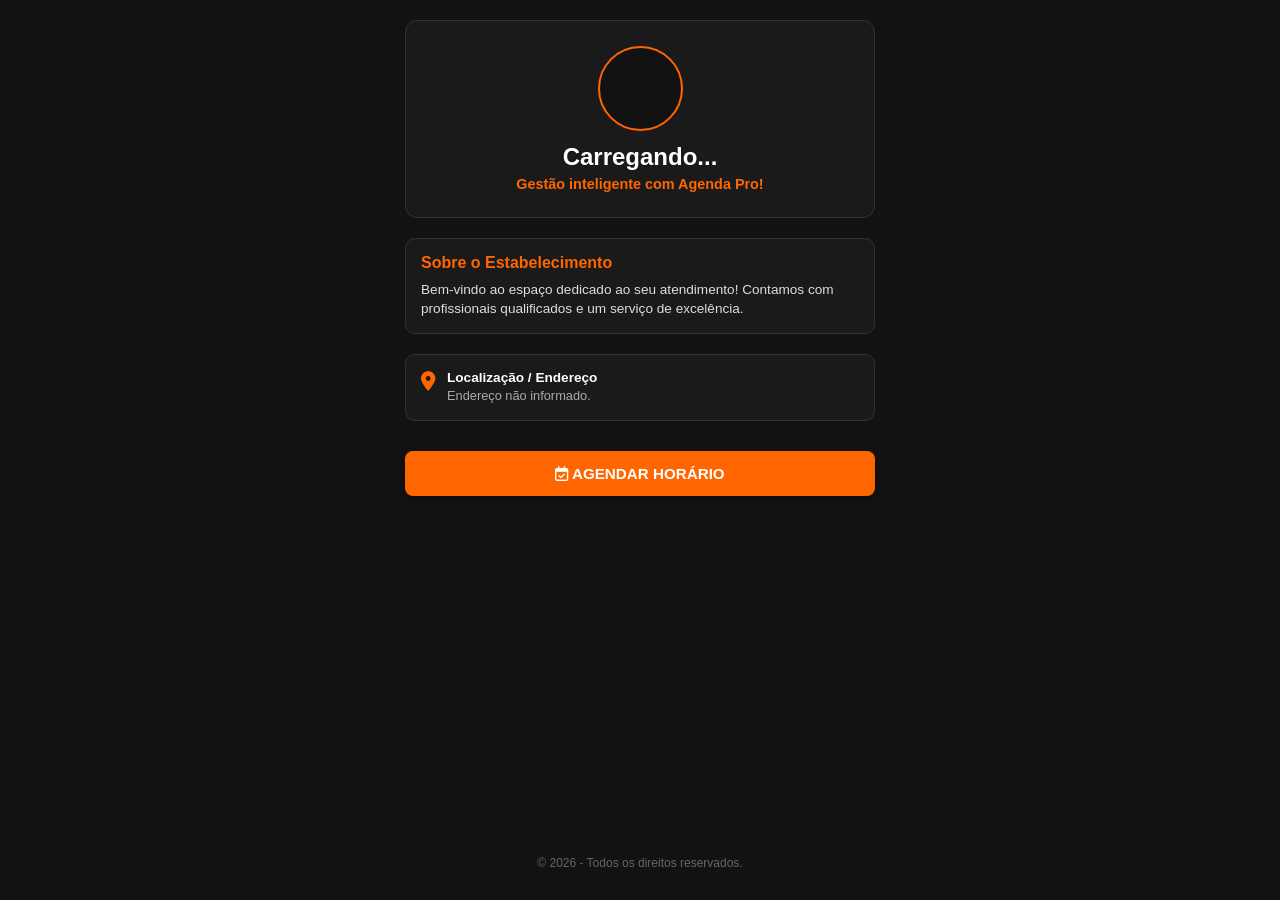
==== index.html @ 506d2349 "Add files via upload" ====
<!DOCTYPE html>
<html lang="pt-PT">
<head>
    <meta charset="UTF-8">
    <meta name="viewport" content="width=device-width, initial-scale=1.0, maximum-scale=1.0, user-scalable=0">
    <title id="page-title">Agenda Pro! | Bem-vindo</title>
    <link rel="stylesheet" href="https://cdnjs.cloudflare.com/ajax/libs/font-awesome/6.5.1/css/all.min.css">
    <script src="https://cdn.jsdelivr.net/npm/@supabase/supabase-js@2"></script>
    <style>
        :root { 
            --primary-color: #FF6600; 
            --bg-color: #121212;
            --box-color: #1A1A1A;
            --text-color: #FFFFFF;
        }
        * { margin: 0; padding: 0; box-sizing: border-box; font-family: 'Segoe UI', Tahoma, Geneva, Verdana, sans-serif; }
        body { background-color: var(--bg-color); color: var(--text-color); display: flex; justify-content: center; min-height: 100vh; }
        .app-container { width: 100%; max-width: 500px; padding: 20px 15px; display: flex; flex-direction: column; gap: 20px; }
        
        .landing-header { text-align: center; background: var(--box-color); padding: 25px 15px; border-radius: 12px; border: 1px solid #333; }
        .brand-logo-container { width: 85px; height: 85px; background: var(--bg-color); border: 2px solid var(--primary-color); border-radius: 50%; display: flex; align-items: center; justify-content: center; margin: 0 auto 12px auto; overflow: hidden; }
        .brand-logo-container img { width: 100%; height: 100%; object-fit: cover; }
        .landing-header h1 { font-size: 1.5rem; margin-bottom: 5px; color: var(--text-color); }
        .tagline { color: var(--primary-color); font-size: 0.9rem; font-weight: 600; }

        .section { background: var(--box-color); border: 1px solid #333; border-radius: 10px; padding: 15px; }
        .section h2 { font-size: 1rem; color: var(--primary-color); margin-bottom: 8px; }
        .section p { font-size: 0.85rem; color: #DDD; line-height: 1.4; }

        .info-card { display: flex; align-items: flex-start; gap: 12px; }
        .info-card i { font-size: 1.2rem; color: var(--primary-color); margin-top: 2px; }
        .info-card h3 { font-size: 0.85rem; color: var(--text-color); margin-bottom: 2px; }
        .info-card p { font-size: 0.8rem; color: #AAA; }

        .landing-action { text-align: center; margin-top: 10px; }
        .btn-primary-action { display: block; width: 100%; padding: 14px; background-color: var(--primary-color); color: #FFF; border: none; border-radius: 8px; font-weight: bold; font-size: 0.95rem; text-transform: uppercase; text-decoration: none; text-align: center; box-shadow: 0 4px 10px rgba(0,0,0,0.3); }
        .btn-primary-action:hover { opacity: 0.9; }

        .landing-footer { text-align: center; font-size: 0.75rem; color: #666; margin-top: auto; padding-bottom: 10px; }
    </style>
</head>
<body>

    <div class="app-container">
        
        <header class="landing-header">
            <div class="brand-logo-container">
                <img id="landing-logo" src="" alt="Logo" style="display:none;">
            </div>
            <h1 id="landing-nome">Carregando...</h1>
            <p class="tagline" id="landing-slogan">Gestão inteligente com Agenda Pro!</p>
        </header>

        <section class="section">
            <h2>Sobre o Estabelecimento</h2>
            <p id="landing-sobre">Bem-vindo ao espaço dedicado ao seu atendimento! Contamos com profissionais qualificados e um serviço de excelência.</p>
        </section>

        <section class="section">
            <div class="info-card">
                <i class="fa-solid fa-location-dot"></i>
                <div>
                    <h3>Localização / Endereço</h3>
                    <p id="landing-endereco">Endereço não informado.</p>
                </div>
            </div>
        </section>

        <div class="landing-action">
            <a href="#" id="btn-ir-agendar" class="btn-primary-action">
                <i class="fa-regular fa-calendar-check"></i> Agendar Horário
            </a>
        </div>

        <footer class="landing-footer">
            <p id="landing-footer-ano">&copy; 2026 - Todos os direitos reservados.</p>
        </footer>

    </div>

    <script>
        const SUPABASE_URL = "https://doecoosuqibzdsyadsyg.supabase.co";
        const SUPABASE_KEY = "sb_publishable_-30z4xAhwJPYmy1bfSEjCw_loKUe8uL";
        const _supabase = supabase.createClient(SUPABASE_URL, SUPABASE_KEY);

        const urlParams = new URLSearchParams(window.location.search);
        const TENANT_ATIVO = urlParams.get('slug') || "padrao";

        document.addEventListener("DOMContentLoaded", async () => {
            try {
                const { data } = await _supabase.from("saas_estabelecimentos").select("*").eq("slug", TENANT_ATIVO).single();
                if (data) {
                    const nome = data.nome_empresa || "Meu Negócio";
                    const slogan = data.slogan || "Agenda pro! Gestão inteligente";
                    const sobre = data.sobre || "Bem-vindo ao nosso espaço dedicado ao seu atendimento de qualidade!";
                    const endereco = data.endereco || "Endereço não cadastrado pelo administrador.";
                    
                    document.getElementById("page-title").textContent = `${nome} | Bem-vindo`;
                    document.getElementById("landing-nome").textContent = nome;
                    document.getElementById("landing-slogan").textContent = slogan;
                    document.getElementById("landing-sobre").textContent = sobre;
                    document.getElementById("landing-endereco").textContent = endereco;
                    document.getElementById("landing-footer-ano").innerHTML = `&copy; 2026 ${nome}. Todos os direitos reservados.`;

                    if (data.logo_url && data.logo_url.trim() !== "") {
                        const img = document.getElementById("landing-logo");
                        img.src = data.logo_url;
                        img.style.display = "block";
                    }

                    if (data.cor_primaria) document.documentElement.style.setProperty('--primary-color', data.cor_primaria);
                    if (data.cor_fundo) document.documentElement.style.setProperty('--bg-color', data.cor_fundo);
                    if (data.cor_caixas) document.documentElement.style.setProperty('--box-color', data.cor_caixas);
                    if (data.cor_letras) document.documentElement.style.setProperty('--text-color', data.cor_letras);
                }
            } catch (e) {
                console.warn("Usando dados padrão na landing page.");
            }

            const btnAgendar = document.getElementById("btn-ir-agendar");
            btnAgendar.href = `agendar.html${window.location.search}`;
        });
    </script>
</body>
</html>
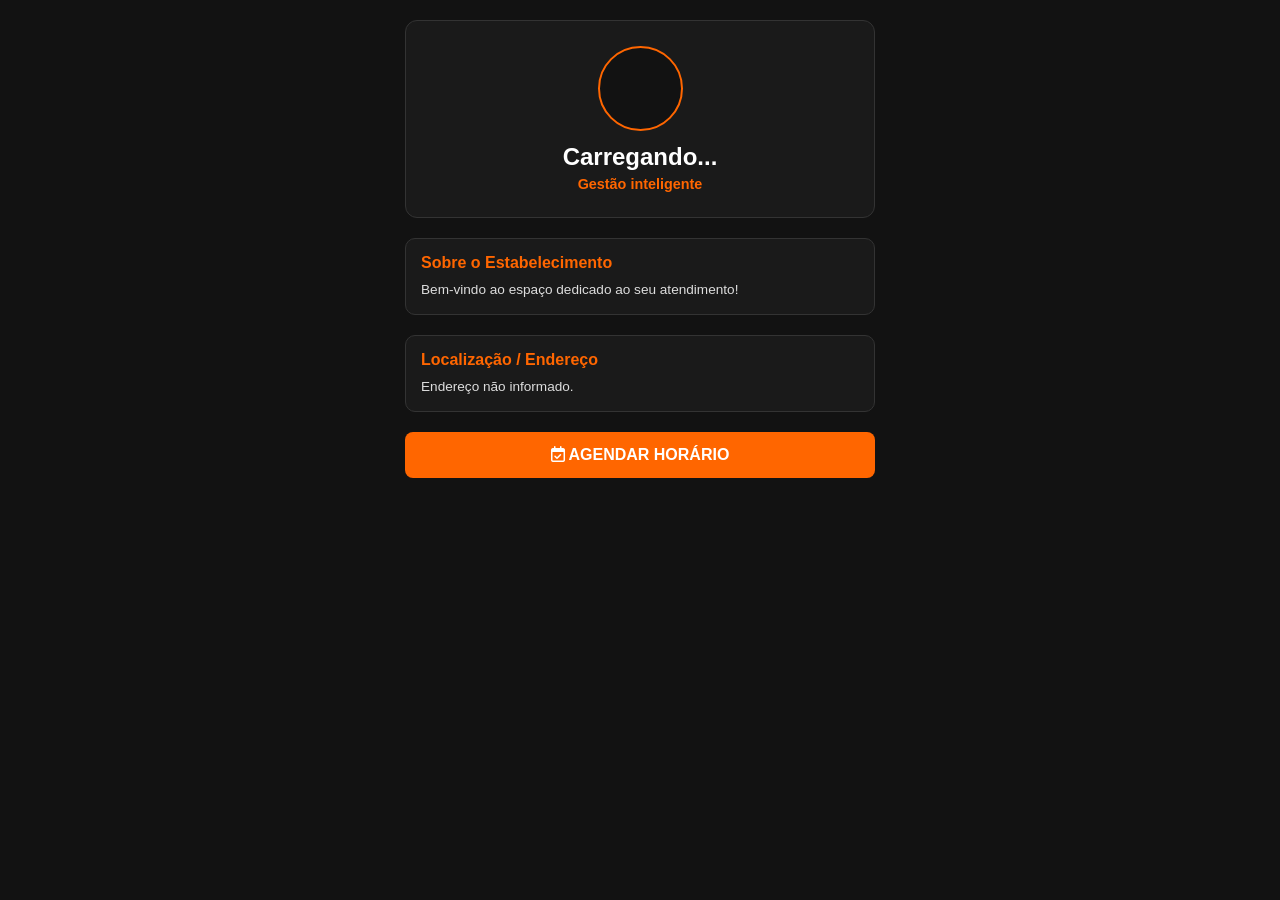
==== commit 6feea5de: "Update index.html" ====
--- a/index.html
+++ b/index.html
@@ -7,82 +7,44 @@
     <link rel="stylesheet" href="https://cdnjs.cloudflare.com/ajax/libs/font-awesome/6.5.1/css/all.min.css">
     <script src="https://cdn.jsdelivr.net/npm/@supabase/supabase-js@2"></script>
     <style>
-        :root { 
-            --primary-color: #FF6600; 
-            --bg-color: #121212;
-            --box-color: #1A1A1A;
-            --text-color: #FFFFFF;
-        }
+        :root { --primary-color: #FF6600; --bg-color: #121212; --box-color: #1A1A1A; --text-color: #FFFFFF; }
         * { margin: 0; padding: 0; box-sizing: border-box; font-family: 'Segoe UI', Tahoma, Geneva, Verdana, sans-serif; }
         body { background-color: var(--bg-color); color: var(--text-color); display: flex; justify-content: center; min-height: 100vh; }
         .app-container { width: 100%; max-width: 500px; padding: 20px 15px; display: flex; flex-direction: column; gap: 20px; }
-        
         .landing-header { text-align: center; background: var(--box-color); padding: 25px 15px; border-radius: 12px; border: 1px solid #333; }
         .brand-logo-container { width: 85px; height: 85px; background: var(--bg-color); border: 2px solid var(--primary-color); border-radius: 50%; display: flex; align-items: center; justify-content: center; margin: 0 auto 12px auto; overflow: hidden; }
         .brand-logo-container img { width: 100%; height: 100%; object-fit: cover; }
-        .landing-header h1 { font-size: 1.5rem; margin-bottom: 5px; color: var(--text-color); }
+        .landing-header h1 { font-size: 1.5rem; margin-bottom: 5px; }
         .tagline { color: var(--primary-color); font-size: 0.9rem; font-weight: 600; }
-
         .section { background: var(--box-color); border: 1px solid #333; border-radius: 10px; padding: 15px; }
         .section h2 { font-size: 1rem; color: var(--primary-color); margin-bottom: 8px; }
         .section p { font-size: 0.85rem; color: #DDD; line-height: 1.4; }
-
-        .info-card { display: flex; align-items: flex-start; gap: 12px; }
-        .info-card i { font-size: 1.2rem; color: var(--primary-color); margin-top: 2px; }
-        .info-card h3 { font-size: 0.85rem; color: var(--text-color); margin-bottom: 2px; }
-        .info-card p { font-size: 0.8rem; color: #AAA; }
-
-        .landing-action { text-align: center; margin-top: 10px; }
-        .btn-primary-action { display: block; width: 100%; padding: 14px; background-color: var(--primary-color); color: #FFF; border: none; border-radius: 8px; font-weight: bold; font-size: 0.95rem; text-transform: uppercase; text-decoration: none; text-align: center; box-shadow: 0 4px 10px rgba(0,0,0,0.3); }
-        .btn-primary-action:hover { opacity: 0.9; }
-
-        .landing-footer { text-align: center; font-size: 0.75rem; color: #666; margin-top: auto; padding-bottom: 10px; }
+        .btn-primary-action { display: block; width: 100%; padding: 14px; background-color: var(--primary-color); color: #FFF; border-radius: 8px; font-weight: bold; text-align: center; text-decoration: none; text-transform: uppercase; }
     </style>
 </head>
 <body>
-
     <div class="app-container">
-        
         <header class="landing-header">
-            <div class="brand-logo-container">
-                <img id="landing-logo" src="" alt="Logo" style="display:none;">
-            </div>
+            <div class="brand-logo-container"><img id="landing-logo" src="" alt="Logo" style="display:none;"></div>
             <h1 id="landing-nome">Carregando...</h1>
-            <p class="tagline" id="landing-slogan">Gestão inteligente com Agenda Pro!</p>
+            <p class="tagline" id="landing-slogan">Gestão inteligente</p>
         </header>
-
         <section class="section">
             <h2>Sobre o Estabelecimento</h2>
-            <p id="landing-sobre">Bem-vindo ao espaço dedicado ao seu atendimento! Contamos com profissionais qualificados e um serviço de excelência.</p>
+            <p id="landing-sobre">Bem-vindo ao espaço dedicado ao seu atendimento!</p>
         </section>
-
         <section class="section">
-            <div class="info-card">
-                <i class="fa-solid fa-location-dot"></i>
-                <div>
-                    <h3>Localização / Endereço</h3>
-                    <p id="landing-endereco">Endereço não informado.</p>
-                </div>
-            </div>
+            <h2>Localização / Endereço</h2>
+            <p id="landing-endereco">Endereço não informado.</p>
         </section>
-
         <div class="landing-action">
-            <a href="#" id="btn-ir-agendar" class="btn-primary-action">
-                <i class="fa-regular fa-calendar-check"></i> Agendar Horário
-            </a>
+            <a href="#" id="btn-ir-agendar" class="btn-primary-action"><i class="fa-regular fa-calendar-check"></i> Agendar Horário</a>
         </div>
-
-        <footer class="landing-footer">
-            <p id="landing-footer-ano">&copy; 2026 - Todos os direitos reservados.</p>
-        </footer>
-
     </div>
-
     <script>
         const SUPABASE_URL = "https://doecoosuqibzdsyadsyg.supabase.co";
         const SUPABASE_KEY = "sb_publishable_-30z4xAhwJPYmy1bfSEjCw_loKUe8uL";
         const _supabase = supabase.createClient(SUPABASE_URL, SUPABASE_KEY);
-
         const urlParams = new URLSearchParams(window.location.search);
         const TENANT_ATIVO = urlParams.get('slug') || "padrao";
 
@@ -90,36 +52,19 @@
             try {
                 const { data } = await _supabase.from("saas_estabelecimentos").select("*").eq("slug", TENANT_ATIVO).single();
                 if (data) {
-                    const nome = data.nome_empresa || "Meu Negócio";
-                    const slogan = data.slogan || "Agenda pro! Gestão inteligente";
-                    const sobre = data.sobre || "Bem-vindo ao nosso espaço dedicado ao seu atendimento de qualidade!";
-                    const endereco = data.endereco || "Endereço não cadastrado pelo administrador.";
-                    
-                    document.getElementById("page-title").textContent = `${nome} | Bem-vindo`;
-                    document.getElementById("landing-nome").textContent = nome;
-                    document.getElementById("landing-slogan").textContent = slogan;
-                    document.getElementById("landing-sobre").textContent = sobre;
-                    document.getElementById("landing-endereco").textContent = endereco;
-                    document.getElementById("landing-footer-ano").innerHTML = `&copy; 2026 ${nome}. Todos os direitos reservados.`;
-
-                    if (data.logo_url && data.logo_url.trim() !== "") {
-                        const img = document.getElementById("landing-logo");
-                        img.src = data.logo_url;
-                        img.style.display = "block";
-                    }
-
+                    document.getElementById("page-title").textContent = `${data.nome_empresa || 'Negócio'} | Bem-vindo`;
+                    document.getElementById("landing-nome").textContent = data.nome_empresa || "Meu Negócio";
+                    document.getElementById("landing-sobre").textContent = data.sobre || "Bem-vindo ao nosso espaço!";
+                    document.getElementById("landing-endereco").textContent = data.endereco || "Não cadastrado.";
+                    if (data.logo_url) { const img = document.getElementById("landing-logo"); img.src = data.logo_url; img.style.display = "block"; }
                     if (data.cor_primaria) document.documentElement.style.setProperty('--primary-color', data.cor_primaria);
                     if (data.cor_fundo) document.documentElement.style.setProperty('--bg-color', data.cor_fundo);
                     if (data.cor_caixas) document.documentElement.style.setProperty('--box-color', data.cor_caixas);
                     if (data.cor_letras) document.documentElement.style.setProperty('--text-color', data.cor_letras);
                 }
-            } catch (e) {
-                console.warn("Usando dados padrão na landing page.");
-            }
-
-            const btnAgendar = document.getElementById("btn-ir-agendar");
-            btnAgendar.href = `agendar.html${window.location.search}`;
+            } catch (e) {}
+            document.getElementById("btn-ir-agendar").href = `agendar.html${window.location.search}`;
         });
     </script>
 </body>
-</html>+</html>
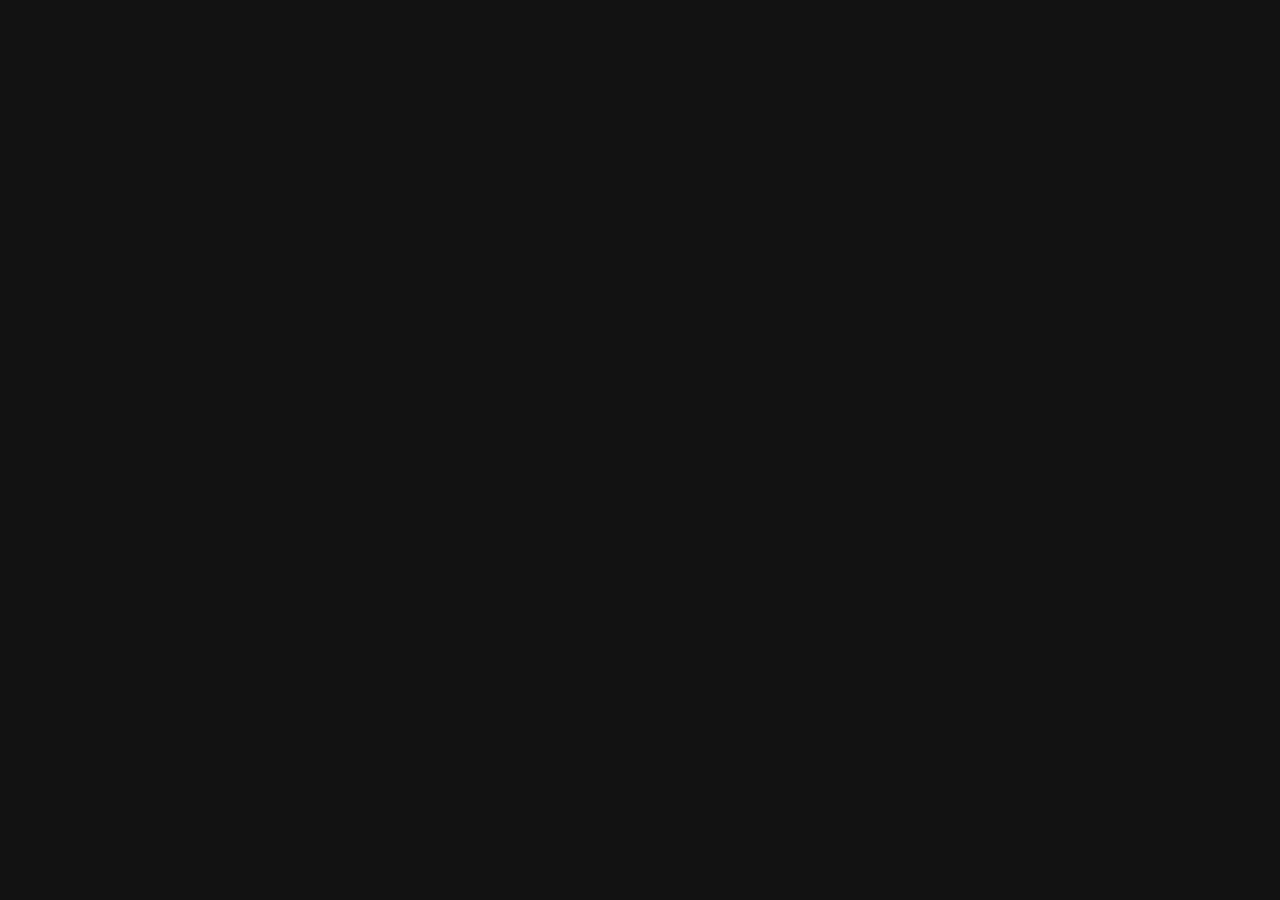
==== commit 4a6e53d6: "Update index.html" ====
--- a/index.html
+++ b/index.html
@@ -9,7 +9,8 @@
     <style>
         :root { --primary-color: #FF6600; --bg-color: #121212; --box-color: #1A1A1A; --text-color: #FFFFFF; }
         * { margin: 0; padding: 0; box-sizing: border-box; font-family: 'Segoe UI', Tahoma, Geneva, Verdana, sans-serif; }
-        body { background-color: var(--bg-color); color: var(--text-color); display: flex; justify-content: center; min-height: 100vh; }
+        body { background-color: var(--bg-color); color: var(--text-color); display: flex; justify-content: center; min-height: 100vh; opacity: 0; transition: opacity 0.4s ease; }
+        body.carregado { opacity: 1; }
         .app-container { width: 100%; max-width: 500px; padding: 20px 15px; display: flex; flex-direction: column; gap: 20px; }
         .landing-header { text-align: center; background: var(--box-color); padding: 25px 15px; border-radius: 12px; border: 1px solid #333; }
         .brand-logo-container { width: 85px; height: 85px; background: var(--bg-color); border: 2px solid var(--primary-color); border-radius: 50%; display: flex; align-items: center; justify-content: center; margin: 0 auto 12px auto; overflow: hidden; }
@@ -21,6 +22,20 @@
         .section p { font-size: 0.85rem; color: #DDD; line-height: 1.4; }
         .btn-primary-action { display: block; width: 100%; padding: 14px; background-color: var(--primary-color); color: #FFF; border-radius: 8px; font-weight: bold; text-align: center; text-decoration: none; text-transform: uppercase; }
     </style>
+    <script>
+        (function() {
+            const slug = new URLSearchParams(window.location.search).get('slug') || "padrao";
+            const cached = localStorage.getItem('tema_agenda_pro_' + slug);
+            if (cached) {
+                const c = JSON.parse(cached);
+                const r = document.documentElement;
+                if(c.cor_primaria) r.style.setProperty('--primary-color', c.cor_primaria);
+                if(c.cor_fundo) r.style.setProperty('--bg-color', c.cor_fundo);
+                if(c.cor_caixas) r.style.setProperty('--box-color', c.cor_caixas);
+                if(c.cor_letras) r.style.setProperty('--text-color', c.cor_letras);
+            }
+        })();
+    </script>
 </head>
 <body>
     <div class="app-container">
@@ -61,9 +76,20 @@
                     if (data.cor_fundo) document.documentElement.style.setProperty('--bg-color', data.cor_fundo);
                     if (data.cor_caixas) document.documentElement.style.setProperty('--box-color', data.cor_caixas);
                     if (data.cor_letras) document.documentElement.style.setProperty('--text-color', data.cor_letras);
+
+                    // Grava o tema no dispositivo
+                    localStorage.setItem('tema_agenda_pro_' + TENANT_ATIVO, JSON.stringify({
+                        cor_primaria: data.cor_primaria,
+                        cor_fundo: data.cor_fundo,
+                        cor_caixas: data.cor_caixas,
+                        cor_letras: data.cor_letras
+                    }));
                 }
             } catch (e) {}
             document.getElementById("btn-ir-agendar").href = `agendar.html${window.location.search}`;
+            
+            // Revela a tela com transição suave
+            document.body.classList.add('carregado');
         });
     </script>
 </body>
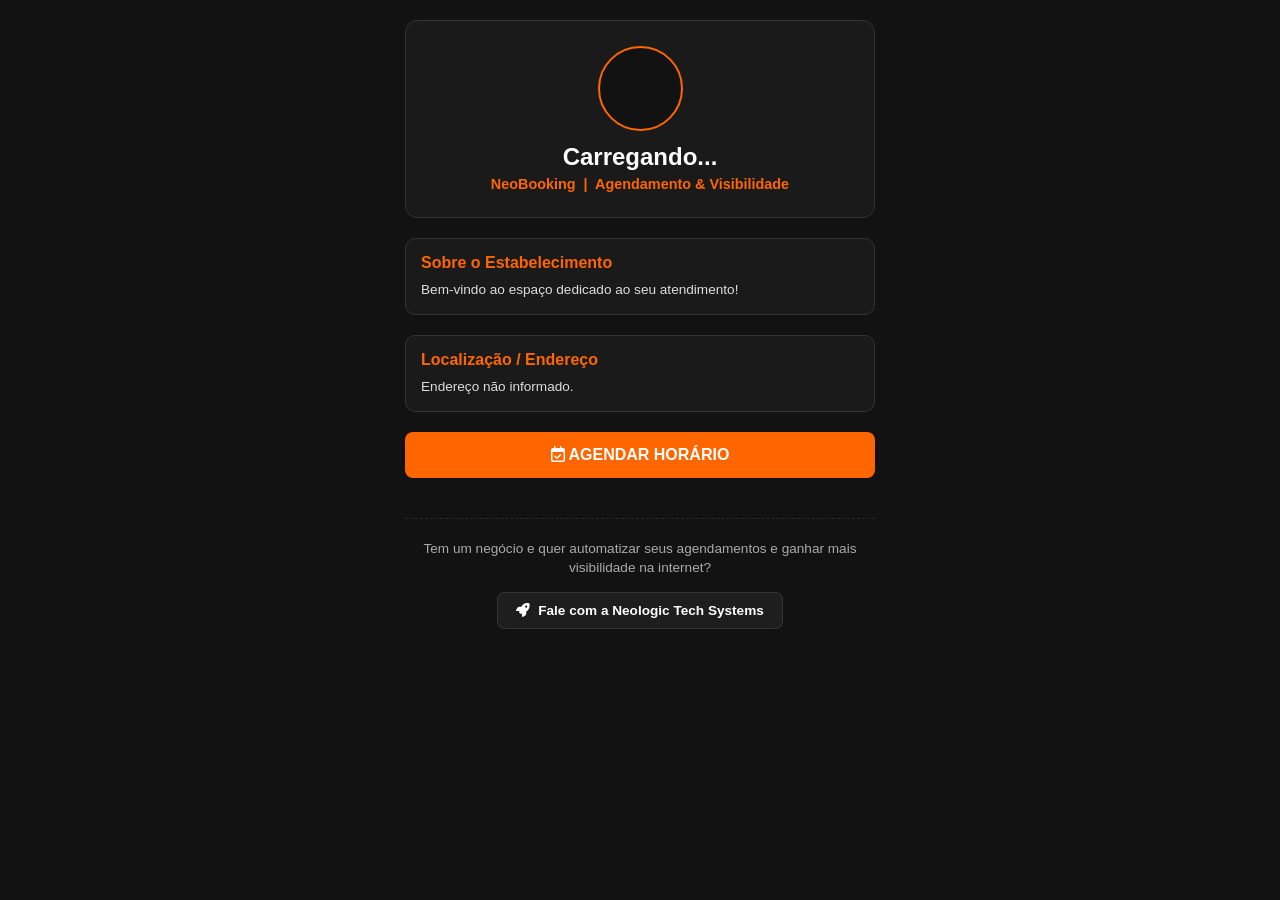
==== commit d05584f3: "Update index.html update botão fale consoco neologic" ====
--- a/index.html
+++ b/index.html
@@ -3,7 +3,7 @@
 <head>
     <meta charset="UTF-8">
     <meta name="viewport" content="width=device-width, initial-scale=1.0, maximum-scale=1.0, user-scalable=0">
-    <title id="page-title">Agenda Pro! | Bem-vindo</title>
+    <title id="page-title">NeoBooking | Bem-vindo</title>
     <link rel="stylesheet" href="https://cdnjs.cloudflare.com/ajax/libs/font-awesome/6.5.1/css/all.min.css">
     <script src="https://cdn.jsdelivr.net/npm/@supabase/supabase-js@2"></script>
     <style>
@@ -21,18 +21,28 @@
         .section h2 { font-size: 1rem; color: var(--primary-color); margin-bottom: 8px; }
         .section p { font-size: 0.85rem; color: #DDD; line-height: 1.4; }
         .btn-primary-action { display: block; width: 100%; padding: 14px; background-color: var(--primary-color); color: #FFF; border-radius: 8px; font-weight: bold; text-align: center; text-decoration: none; text-transform: uppercase; }
+        
+        .powered-by { margin-top: 20px; text-align: center; padding: 20px 15px; border-top: 1px dashed rgba(255,255,255,0.1); }
+        .powered-by p { font-size: 0.85rem; color: #AAA; margin-bottom: 15px; line-height: 1.4; }
+        .powered-by a { display: inline-flex; align-items: center; gap: 8px; font-size: 0.85rem; color: #FFF; text-decoration: none; font-weight: bold; padding: 10px 18px; background: rgba(255,255,255,0.05); border: 1px solid rgba(255,255,255,0.1); border-radius: 8px; transition: 0.3s; }
+        .powered-by a:hover { background: var(--primary-color); border-color: var(--primary-color); }
     </style>
     <script>
         (function() {
-            const slug = new URLSearchParams(window.location.search).get('slug') || "padrao";
-            const cached = localStorage.getItem('tema_agenda_pro_' + slug);
-            if (cached) {
-                const c = JSON.parse(cached);
-                const r = document.documentElement;
-                if(c.cor_primaria) r.style.setProperty('--primary-color', c.cor_primaria);
-                if(c.cor_fundo) r.style.setProperty('--bg-color', c.cor_fundo);
-                if(c.cor_caixas) r.style.setProperty('--box-color', c.cor_caixas);
-                if(c.cor_letras) r.style.setProperty('--text-color', c.cor_letras);
+            try {
+                const params = new URLSearchParams(window.location.search);
+                const slug = params.get('slug') || "padrao";
+                const cached = localStorage.getItem('tema_neobooking_' + slug);
+                if (cached) {
+                    const c = JSON.parse(cached);
+                    const r = document.documentElement;
+                    if(c.cor_primaria) r.style.setProperty('--primary-color', c.cor_primaria);
+                    if(c.cor_fundo) r.style.setProperty('--bg-color', c.cor_fundo);
+                    if(c.cor_caixas) r.style.setProperty('--box-color', c.cor_caixas);
+                    if(c.cor_letras) r.style.setProperty('--text-color', c.cor_letras);
+                }
+            } catch (err) {
+                console.error("Erro no tema em cache:", err);
             }
         })();
     </script>
@@ -42,7 +52,7 @@
         <header class="landing-header">
             <div class="brand-logo-container"><img id="landing-logo" src="" alt="Logo" style="display:none;"></div>
             <h1 id="landing-nome">Carregando...</h1>
-            <p class="tagline" id="landing-slogan">Gestão inteligente</p>
+            <p class="tagline" id="landing-slogan">NeoBooking &nbsp;|&nbsp; Agendamento & Visibilidade</p>
         </header>
         <section class="section">
             <h2>Sobre o Estabelecimento</h2>
@@ -55,42 +65,68 @@
         <div class="landing-action">
             <a href="#" id="btn-ir-agendar" class="btn-primary-action"><i class="fa-regular fa-calendar-check"></i> Agendar Horário</a>
         </div>
+
+        <div class="powered-by">
+            <p>Tem um negócio e quer automatizar seus agendamentos e ganhar mais visibilidade na internet?</p>
+            <a href="https://api.whatsapp.com/send?phone=5531972478571&text=Ol%C3%A1!%20Gostaria%20de%20ter%20um%20sistema%20de%20agendamento%20como%20o%20da%20Neologic%20Tech%20Systems%20para%20o%20meu%20neg%C3%B3cio." target="_blank">
+                <i class="fa-solid fa-rocket"></i> Fale com a Neologic Tech Systems
+            </a>
+        </div>
     </div>
+
     <script>
         const SUPABASE_URL = "https://doecoosuqibzdsyadsyg.supabase.co";
         const SUPABASE_KEY = "sb_publishable_-30z4xAhwJPYmy1bfSEjCw_loKUe8uL";
-        const _supabase = supabase.createClient(SUPABASE_URL, SUPABASE_KEY);
+        
+        let _supabase = null;
+        try {
+            _supabase = supabase.createClient(SUPABASE_URL, SUPABASE_KEY);
+        } catch (e) {
+            console.error("Erro ao iniciar Supabase:", e);
+        }
+
         const urlParams = new URLSearchParams(window.location.search);
         const TENANT_ATIVO = urlParams.get('slug') || "padrao";
 
         document.addEventListener("DOMContentLoaded", async () => {
             try {
-                const { data } = await _supabase.from("saas_estabelecimentos").select("*").eq("slug", TENANT_ATIVO).single();
-                if (data) {
-                    document.getElementById("page-title").textContent = `${data.nome_empresa || 'Negócio'} | Bem-vindo`;
-                    document.getElementById("landing-nome").textContent = data.nome_empresa || "Meu Negócio";
-                    document.getElementById("landing-sobre").textContent = data.sobre || "Bem-vindo ao nosso espaço!";
-                    document.getElementById("landing-endereco").textContent = data.endereco || "Não cadastrado.";
-                    if (data.logo_url) { const img = document.getElementById("landing-logo"); img.src = data.logo_url; img.style.display = "block"; }
-                    if (data.cor_primaria) document.documentElement.style.setProperty('--primary-color', data.cor_primaria);
-                    if (data.cor_fundo) document.documentElement.style.setProperty('--bg-color', data.cor_fundo);
-                    if (data.cor_caixas) document.documentElement.style.setProperty('--box-color', data.cor_caixas);
-                    if (data.cor_letras) document.documentElement.style.setProperty('--text-color', data.cor_letras);
+                if (_supabase) {
+                    const { data } = await _supabase.from("saas_estabelecimentos").select("*").eq("slug", TENANT_ATIVO).maybeSingle();
+                    if (data) {
+                        document.getElementById("page-title").textContent = `${data.nome_empresa || 'Negócio'} | NeoBooking`;
+                        document.getElementById("landing-nome").textContent = data.nome_empresa || "Meu Negócio";
+                        document.getElementById("landing-sobre").textContent = data.sobre || "Bem-vindo ao nosso espaço!";
+                        document.getElementById("landing-endereco").textContent = data.endereco || "Não cadastrado.";
+                        if (data.logo_url) { 
+                            const img = document.getElementById("landing-logo"); 
+                            img.src = data.logo_url; 
+                            img.style.display = "block"; 
+                        }
+                        if (data.cor_primaria) document.documentElement.style.setProperty('--primary-color', data.cor_primaria);
+                        if (data.cor_fundo) document.documentElement.style.setProperty('--bg-color', data.cor_fundo);
+                        if (data.cor_caixas) document.documentElement.style.setProperty('--box-color', data.cor_caixas);
+                        if (data.cor_letras) document.documentElement.style.setProperty('--text-color', data.cor_letras);
 
-                    // Grava o tema no dispositivo
-                    localStorage.setItem('tema_agenda_pro_' + TENANT_ATIVO, JSON.stringify({
-                        cor_primaria: data.cor_primaria,
-                        cor_fundo: data.cor_fundo,
-                        cor_caixas: data.cor_caixas,
-                        cor_letras: data.cor_letras
-                    }));
+                        localStorage.setItem('tema_neobooking_' + TENANT_ATIVO, JSON.stringify({
+                            cor_primaria: data.cor_primaria,
+                            cor_fundo: data.cor_fundo,
+                            cor_caixas: data.cor_caixas,
+                            cor_letras: data.cor_letras
+                        }));
+                    }
                 }
-            } catch (e) {}
+            } catch (err) {
+                console.error("Erro ao carregar dados:", err);
+            }
+
             document.getElementById("btn-ir-agendar").href = `agendar.html${window.location.search}`;
-            
-            // Revela a tela com transição suave
             document.body.classList.add('carregado');
         });
+
+        // Trava de segurança: se houver qualquer travamento de rede, a tela é forçada a aparecer em 1.5 segundo
+        setTimeout(() => {
+            document.body.classList.add('carregado');
+        }, 1500);
     </script>
 </body>
 </html>
